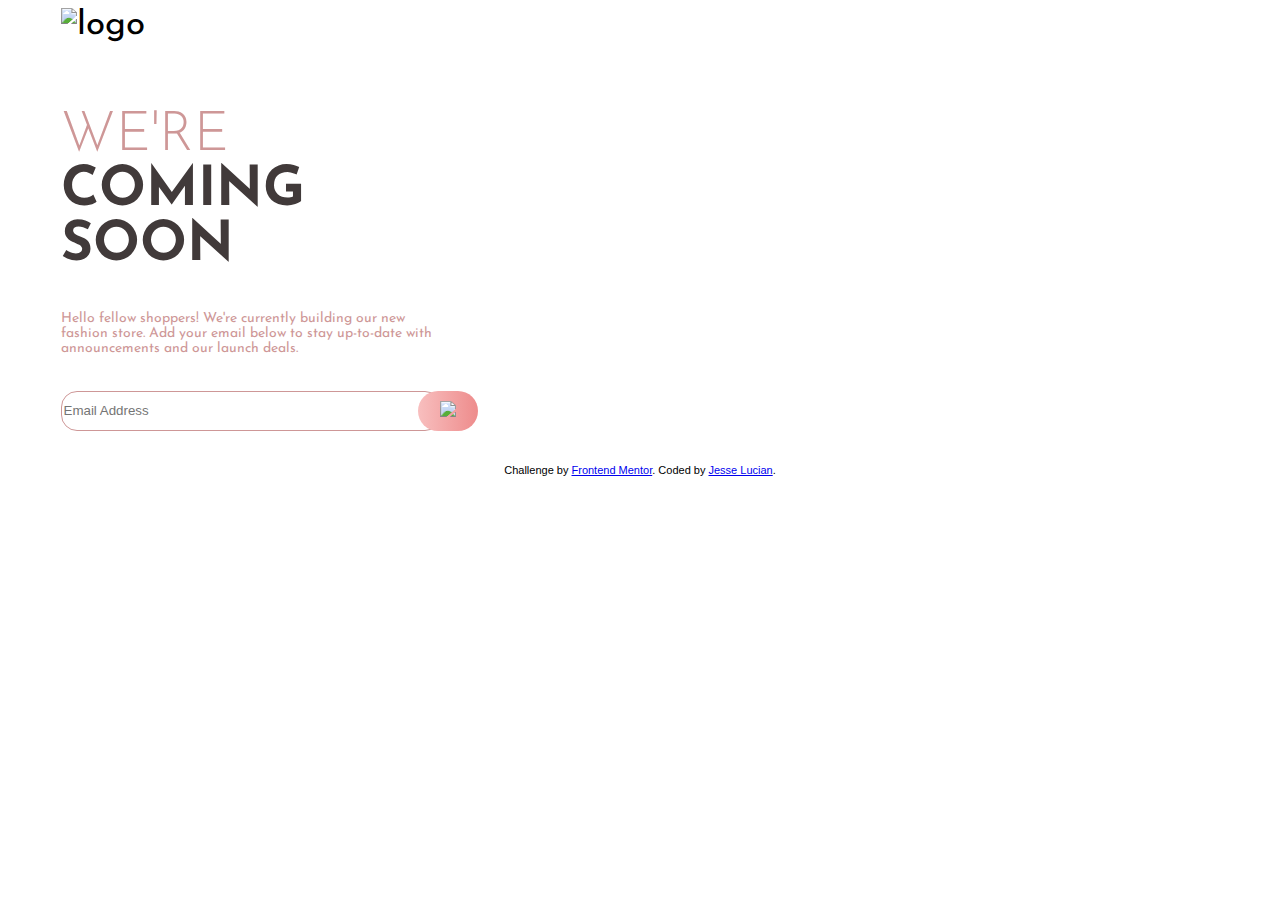
==== index.html @ fa5a8406 "Rename comingSoonBaseApparel.html to index.html" ====
<!DOCTYPE html>
<html lang="en">
<head>
	<meta charset="UTF-8">
	<meta name="viewport" content="width=device-width, initial-scale=1.0">
	
	<link rel="stylesheet" href="comingSoonBaseApparel.css"> 
	<link rel="icon" href="C:\Users\bryan\OneDrive\Documents\comingSoonBaseApparel\favicon-32x32.png" />
	<link rel="preconnect" href="https://fonts.googleapis.com" />
	<link rel="preconnect" href="https://fonts.gstatic.com" />
	<link href="https://fonts.googleapis.com/css2?family=Josefin+Sans:ital,wght@0,300;0,400;1,700&display=swap" rel="stylesheet" /> 
	
	<title>Front-End Mentor|Coming Soon Base Apparel</title> 
	 
	<script type="text/javascript" src="comingSoonBaseApparel.js" async></script>
	
</head>
<body>
	<main class="base-apparel-wrapper">
		<div class="base-apparel-body">
			<div class="base-apparel-banner">
			  <img src="file:///C:/Users/bryan/OneDrive/Documents/comingSoonBaseApparel/logo.svg" class="base-apparel-logo" alt="logo"/>
		  </div>
			<div class="left-hand-side">	
				<div class="txt-body">
					<h1 class="coming-soon-header"><span>WE'RE</span> <br>COMING <br>SOON</h1>
      		<p class="coming-soon-details">Hello fellow shoppers! 
      		We're currently building our new fashion store. Add your email below 
      		to stay up-to-date with announcements and our launch deals.</p>
      	</div>
      	<div class="email-submission">
      		<form action="submit" class="email-field">
      			<input type="email" name="email" class="email-input" placeholder="Email Address" autocomplete="off" required/>
      			<img src="file:///C:/Users/bryan/OneDrive/Documents/comingSoonBaseApparel/icon-error.svg" class="error-icon hidden" />
      			<button class="subscribe-btn">
      				<img src="file:///C:/Users/bryan/OneDrive/Documents/comingSoonBaseApparel/icon-arrow.svg" />
      			</button>
      			<p class="error-msg hidden">Please Provide a Valid Email</p>
      		</form>
      	</div>
    	</div>
    	<!--separating image and text to manage it into grid & flex-->
			<div class="right-hand-side">
			
			</div>
  	</div>
	</main>
</body>
<footer>
	<p class= "credit">
		Challenge by <a href="http://www.frontendmentor.io" target="blank">
		Frontend Mentor</a>. Coded by <a href="https://github.com/SolidEnder"> Jesse Lucian</a>.
	</p>
</footer>
</html>
---- comingSoonBaseApparel.css ----
html {
	box-sizing: border-box;
	font-family: "Josefin Sans", sans-serif;
}
* {
	box-sizing: inherit;
}
body {
	background-image: url(file:///C:/Users/bryan/OneDrive/Documents/comingSoonBaseApparel/bg-pattern-desktop.svg);
	background-repeat: no-repeat center/cover;
	font-size: 35px;
}
.base-apparel-logo {
	max-width: 100%;
	margin-left: 1.5em;
}
.base-apparel-banner {
	grid-row: 1;
	grid-column: 1;
}
span {
	font-weight: 300;
	color: hsl(0, 36%, 70%);
}
.base-apparel-body {
	display: grid;
	grid-template-columns: 1fr 1fr;
}
.txt-body {
	margin-top: 1em;
}
.left-hand-side {
	margin-top: 4rem;
	margin-left: 1.5em; 
	grid-column: 1;
	grid-row: 1;
}
.right-hand-side {
   content: url(file:///C:/Users/bryan/OneDrive/Documents/comingSoonBaseApparel/hero-desktop.jpg);
   margin-left: 1rem; 
   max-height: 100%;
   width: 100%;
   grid-column: 2;
   grid-row: 1;
}
.coming-soon-header {
	font-weight: 700;
	color: hsl(0, 6%, 24%);
   font-size: 55px;
}
.coming-soon-details {
	font-weight: 400;
	color: hsl(0, 36%, 70%);
	width: 27em;
	font-size: 14px;
}
.email-field {
	display: grid;
	grid-column-template: repeat(4, 1fr);
	grid-row-template: 1fr 1fr;
	margin-top: 1em;
}
.email-input {
	border: 1px solid hsl(0, 36%, 70%);
	width: 380px;
	height: 40px;
	border-radius: 16px;
	grid-column: 1 span 4;
	grid-row: 1;
}
.email-input:focus {
	border: 1px solid hsl(0, 93%, 68%);
}
.error-icon {/*invisible by defailt*/
	width: 15px;
	height: 15px;
	grid-row: 1;
	grid-column: 3;
	position: relative;
	right: 6em;
	top: .35em;
	display: none;
}
.error-msg {/*invisible by default*/
	color: hsl(0, 93%, 68%);
	font-size: 10px;
	text-align: start;
	display: none;
}
.subscribe-btn {
	background: linear-gradient(to right,hsl(0, 80%, 86%),  hsl(0, 74%, 74%));
	border-radius: 50px;
	width: 60px;
	height: 40px;
	border: none;
	grid-row: 1;
	position: relative;
	right: 6.9em;/*nice*/
}
.subscribe-btn:hover {
	background: linear-gradient(to right, hsl(0, 0%, 100%), hsl(0, 100%, 98%));
}
.credit {
	font-size: 11px;
	text-align: center;
	font-family: Arial, Helvetica, sans-serif;
	margin-top: 3em;
}

@media (max-width: 630px) {
   .base-apparel-body {
   	display: flex;
		flex-direction: column;
   }
   
   .base-apparel-logo {
   	margin: 0;
   }
   
   .base-apparel-banner {
   	order: 0;
   }
   
   .right-hand-side {
   	content: url(file:///C:/Users/bryan/OneDrive/Documents/comingSoonBaseApparel/hero-mobile.jpg); 
      order: 1;
   	margin: 0;
   }
   
   .left-hand-side {
   	margin-top: 0%;
   	order: 2;
   }
   
   h1 {
   	margin-right: 1em;
   }
   
   .subscribe-btn {
   	right: 4.6em;
   }
   
   .error-icon {
   	right: 4.1em;
   }
   
}
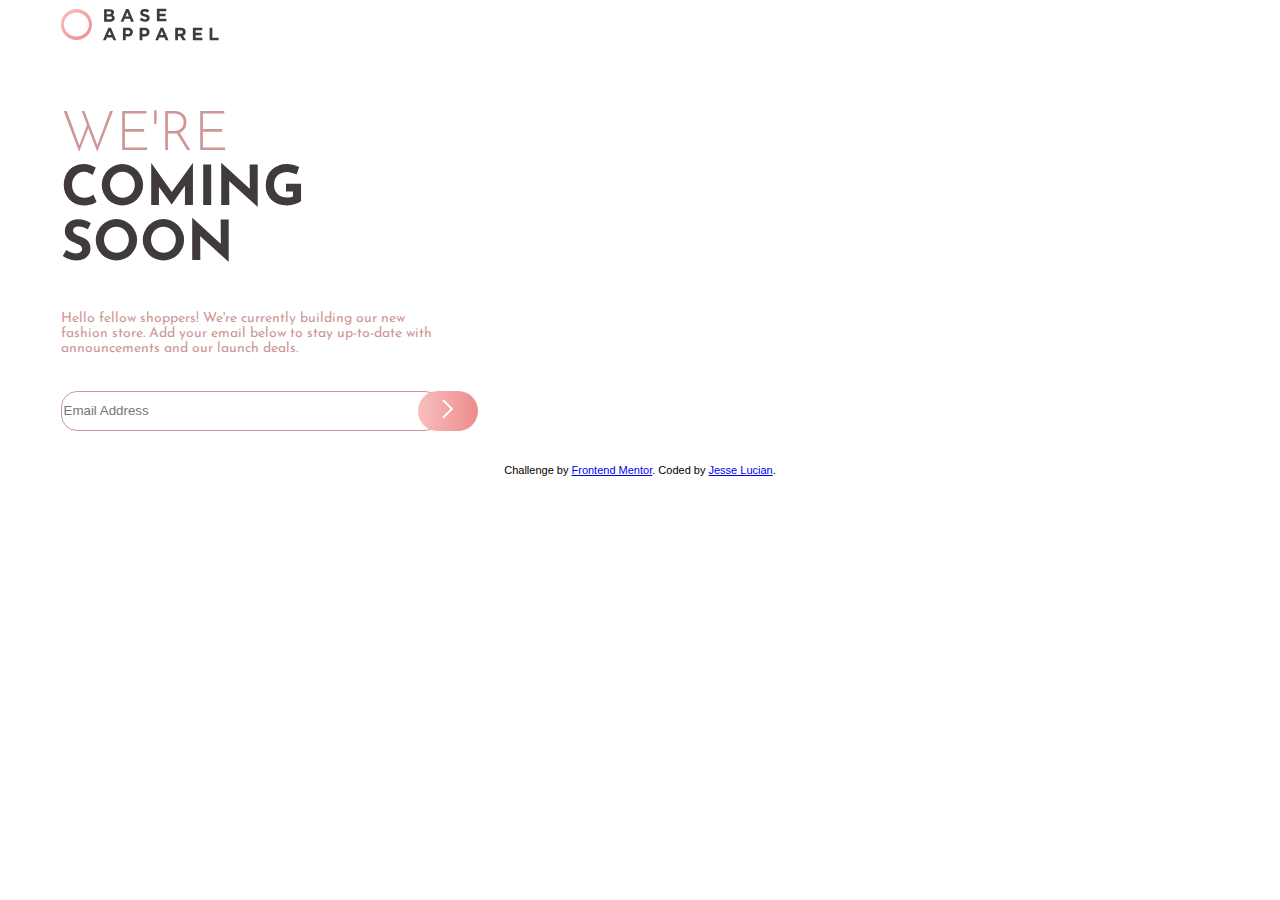
==== commit 56a11098: "Update image src's" ====
--- a/index.html
+++ b/index.html
@@ -5,7 +5,7 @@
 	<meta name="viewport" content="width=device-width, initial-scale=1.0">
 	
 	<link rel="stylesheet" href="comingSoonBaseApparel.css"> 
-	<link rel="icon" href="C:\Users\bryan\OneDrive\Documents\comingSoonBaseApparel\favicon-32x32.png" />
+	<link rel="icon" href="favicon-32x32.png" />
 	<link rel="preconnect" href="https://fonts.googleapis.com" />
 	<link rel="preconnect" href="https://fonts.gstatic.com" />
 	<link href="https://fonts.googleapis.com/css2?family=Josefin+Sans:ital,wght@0,300;0,400;1,700&display=swap" rel="stylesheet" /> 
@@ -19,7 +19,7 @@
 	<main class="base-apparel-wrapper">
 		<div class="base-apparel-body">
 			<div class="base-apparel-banner">
-			  <img src="file:///C:/Users/bryan/OneDrive/Documents/comingSoonBaseApparel/logo.svg" class="base-apparel-logo" alt="logo"/>
+			  <img src="logo.svg" class="base-apparel-logo" alt="logo"/>
 		  </div>
 			<div class="left-hand-side">	
 				<div class="txt-body">
@@ -31,9 +31,9 @@
       	<div class="email-submission">
       		<form action="submit" class="email-field">
       			<input type="email" name="email" class="email-input" placeholder="Email Address" autocomplete="off" required/>
-      			<img src="file:///C:/Users/bryan/OneDrive/Documents/comingSoonBaseApparel/icon-error.svg" class="error-icon hidden" />
+      			<img src="icon-error.svg" class="error-icon hidden" />
       			<button class="subscribe-btn">
-      				<img src="file:///C:/Users/bryan/OneDrive/Documents/comingSoonBaseApparel/icon-arrow.svg" />
+      				<img src="icon-arrow.svg" />
       			</button>
       			<p class="error-msg hidden">Please Provide a Valid Email</p>
       		</form>
